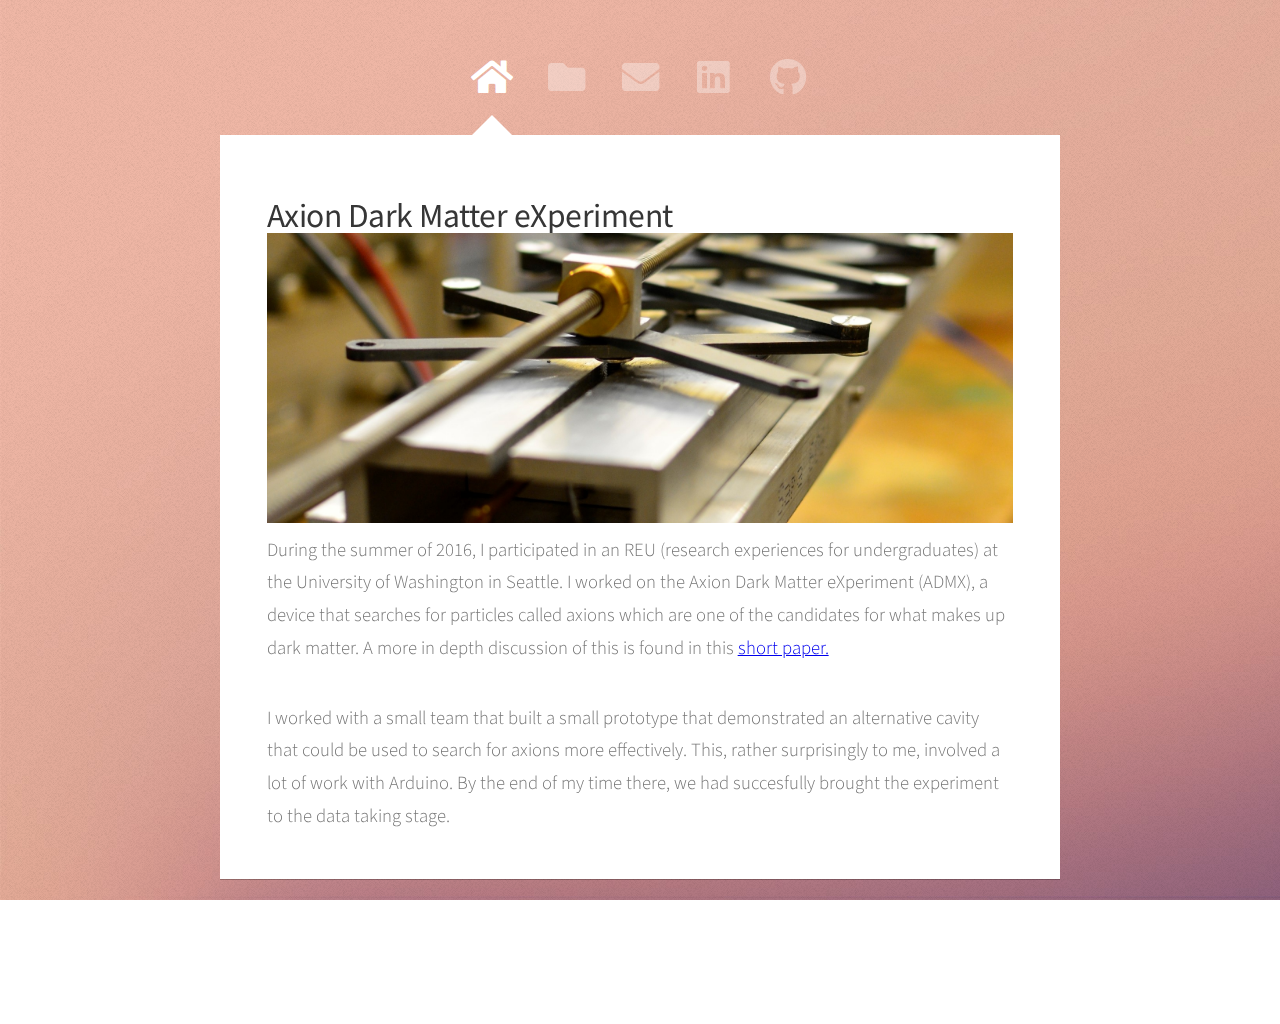
==== admx.html @ ebede599 "deleted unused files" ====
<!DOCTYPE HTML>
<!--
	Astral by HTML5 UP
	html5up.net | @ajlkn
	Free for personal and commercial use under the CCA 3.0 license (html5up.net/license)
-->
<html>
	<head>
		<title>Samantha Valenteen</title>
		<meta charset="utf-8" />
		<meta name="viewport" content="width=device-width, initial-scale=1, user-scalable=no" />
		<link rel="stylesheet" href="assets/css/main.css" />
		<noscript><link rel="stylesheet" href="assets/css/noscript.css" /></noscript>
	</head>
	<body class="is-preload">

		<!-- Wrapper-->
			<div id="wrapper">

				<!-- Nav -->
					<nav id="nav">
						<a href="index.html#" class="icon solid fa-home"><span>Home</span></a>
						<a href="index.html#work" class="icon solid fa-folder"><span>Work</span></a>
						<a href="index.html#contact" class="icon solid fa-envelope"><span>Contact</span></a>
						<a href="https://www.linkedin.com/in/samanthavalenteen/" class="icon brands fa-linkedin"><span>LinkedIn</span></a>
						<a href="https://github.com/SamanthaValenteen" class="icon brands fa-github"><span>GitHub</span></a>
					</nav>

				<!-- Main -->
					<div id="main">
						<article id="admx" class="panel">
							<h2>Axion Dark Matter eXperiment</h2>
							
							<span class="image main"><img src="images/Etig_Fancy_scaled.jpg" alt="" /></span>
							<p>During the summer of 2016, I participated in an REU (research experiences for undergraduates)
								at the University of Washington in Seattle. I worked on the Axion Dark Matter eXperiment (ADMX),
								a device that searches for particles called axions which are one of the candidates for what makes
								up dark matter. A more in depth discussion of this is found in this
								<a href="documents/Electric_Tiger_Paper.pdf" target="_blank">short paper.</a> </p>
							
							<p>I worked with a small team that built a small prototype that demonstrated an alternative cavity
								that could be used to search for axions more effectively. This, rather surprisingly to me,
								involved a lot of work with Arduino. By the end of my time there, we had succesfully brought
								the experiment to the data taking stage.</p>
							

							
						</article>
					</div>

<!-- Footer -->
					<div id="footer">
						<ul class="copyright">
							<li>Design: <a href="http://html5up.net">HTML5 UP</a></li>
						</ul>
					</div>

			</div>

		<!-- Scripts -->
			<script src="assets/js/jquery.min.js"></script>
			<script src="assets/js/browser.min.js"></script>
			<script src="assets/js/breakpoints.min.js"></script>
			<script src="assets/js/util.js"></script>
			<script src="assets/js/main.js"></script>

	</body>
</html>
---- assets/css/main.css ----
@import url("https://fonts.googleapis.com/css?family=Source+Sans+Pro:300,400,300italic,400italic");
@import url("fontawesome-all.min.css");

/*
	Astral by HTML5 UP
	html5up.net | @ajlkn
	Free for personal and commercial use under the CCA 3.0 license (html5up.net/license)
*/

html, body, div, span, applet, object,
iframe, h1, h2, h3, h4, h5, h6, p, blockquote,
pre, a, abbr, acronym, address, big, cite,
code, del, dfn, em, img, ins, kbd, q, s, samp,
small, strike, strong, sub, sup, tt, var, b,
u, i, center, dl, dt, dd, ol, ul, li, fieldset,
form, label, legend, table, caption, tbody,
tfoot, thead, tr, th, td, article, aside,
canvas, details, embed, figure, figcaption,
footer, header, hgroup, menu, nav, output, ruby,
section, summary, time, mark, audio, video {
	margin: 0;
	padding: 0;
	border: 0;
	font-size: 100%;
	font: inherit;
	vertical-align: baseline;}

article, aside, details, figcaption, figure,
footer, header, hgroup, menu, nav, section {
	display: block;}

body {
	line-height: 1;
}

ol, ul {
	list-style: none;
}

blockquote, q {
	quotes: none;
}

	blockquote:before, blockquote:after, q:before, q:after {
		content: '';
		content: none;
	}

table {
	border-collapse: collapse;
	border-spacing: 0;
}

body {
	-webkit-text-size-adjust: none;
}

mark {
	background-color: transparent;
	color: inherit;
}

input::-moz-focus-inner {
	border: 0;
	padding: 0;
}

input, select, textarea {
	-moz-appearance: none;
	-webkit-appearance: none;
	-ms-appearance: none;
	appearance: none;
}

/* Row */

	.row {
		display: flex;
		flex-wrap: wrap;
		box-sizing: border-box;
		align-items: stretch;
	}

		.row > * {
			box-sizing: border-box;
		}

		.row.gtr-uniform > * > :last-child {
			margin-bottom: 0;
		}

		.row.aln-left {
			justify-content: flex-start;
		}

		.row.aln-center {
			justify-content: center;
		}

		.row.aln-right {
			justify-content: flex-end;
		}

		.row.aln-top {
			align-items: flex-start;
		}

		.row.aln-middle {
			align-items: center;
		}

		.row.aln-bottom {
			align-items: flex-end;
		}

		.row > .imp {
			order: -1;
		}

		.row > .col-1 {
			width: 8.33333%;
		}

		.row > .off-1 {
			margin-left: 8.33333%;
		}

		.row > .col-2 {
			width: 16.66667%;
		}

		.row > .off-2 {
			margin-left: 16.66667%;
		}

		.row > .col-3 {
			width: 25%;
		}

		.row > .off-3 {
			margin-left: 25%;
		}

		.row > .col-4 {
			width: 33.33333%;
		}

		.row > .off-4 {
			margin-left: 33.33333%;
		}

		.row > .col-5 {
			width: 41.66667%;
		}

		.row > .off-5 {
			margin-left: 41.66667%;
		}

		.row > .col-6 {
			width: 50%;
		}

		.row > .off-6 {
			margin-left: 50%;
		}

		.row > .col-7 {
			width: 58.33333%;
		}

		.row > .off-7 {
			margin-left: 58.33333%;
		}

		.row > .col-8 {
			width: 66.66667%;
		}

		.row > .off-8 {
			margin-left: 66.66667%;
		}

		.row > .col-9 {
			width: 75%;
		}

		.row > .off-9 {
			margin-left: 75%;
		}

		.row > .col-10 {
			width: 83.33333%;
		}

		.row > .off-10 {
			margin-left: 83.33333%;
		}

		.row > .col-11 {
			width: 91.66667%;
		}

		.row > .off-11 {
			margin-left: 91.66667%;
		}

		.row > .col-12 {
			width: 100%;
		}

		.row > .off-12 {
			margin-left: 100%;
		}

		.row.gtr-0 {
			margin-top: 0em;
			margin-left: 0em;
		}

			.row.gtr-0 > * {
				padding: 0em 0 0 0em;
			}

			.row.gtr-0.gtr-uniform {
				margin-top: 0em;
			}

				.row.gtr-0.gtr-uniform > * {
					padding-top: 0em;
				}

		.row.gtr-25 {
			margin-top: -0.3125em;
			margin-left: -0.3125em;
		}

			.row.gtr-25 > * {
				padding: 0.3125em 0 0 0.3125em;
			}

			.row.gtr-25.gtr-uniform {
				margin-top: -0.3125em;
			}

				.row.gtr-25.gtr-uniform > * {
					padding-top: 0.3125em;
				}

		.row.gtr-50 {
			margin-top: -0.625em;
			margin-left: -0.625em;
		}

			.row.gtr-50 > * {
				padding: 0.625em 0 0 0.625em;
			}

			.row.gtr-50.gtr-uniform {
				margin-top: -0.625em;
			}

				.row.gtr-50.gtr-uniform > * {
					padding-top: 0.625em;
				}

		.row {
			margin-top: -1.25em;
			margin-left: -1.25em;
		}

			.row > * {
				padding: 1.25em 0 0 1.25em;
			}

			.row.gtr-uniform {
				margin-top: -1.25em;
			}

				.row.gtr-uniform > * {
					padding-top: 1.25em;
				}

		.row.gtr-150 {
			margin-top: -1.875em;
			margin-left: -1.875em;
		}

			.row.gtr-150 > * {
				padding: 1.875em 0 0 1.875em;
			}

			.row.gtr-150.gtr-uniform {
				margin-top: -1.875em;
			}

				.row.gtr-150.gtr-uniform > * {
					padding-top: 1.875em;
				}

		.row.gtr-200 {
			margin-top: -2.5em;
			margin-left: -2.5em;
		}

			.row.gtr-200 > * {
				padding: 2.5em 0 0 2.5em;
			}

			.row.gtr-200.gtr-uniform {
				margin-top: -2.5em;
			}

				.row.gtr-200.gtr-uniform > * {
					padding-top: 2.5em;
				}

		@media screen and (max-width: 1680px) {

			.row {
				display: flex;
				flex-wrap: wrap;
				box-sizing: border-box;
				align-items: stretch;
			}

				.row > * {
					box-sizing: border-box;
				}

				.row.gtr-uniform > * > :last-child {
					margin-bottom: 0;
				}

				.row.aln-left {
					justify-content: flex-start;
				}

				.row.aln-center {
					justify-content: center;
				}

				.row.aln-right {
					justify-content: flex-end;
				}

				.row.aln-top {
					align-items: flex-start;
				}

				.row.aln-middle {
					align-items: center;
				}

				.row.aln-bottom {
					align-items: flex-end;
				}

				.row > .imp-xlarge {
					order: -1;
				}

				.row > .col-1-xlarge {
					width: 8.33333%;
				}

				.row > .off-1-xlarge {
					margin-left: 8.33333%;
				}

				.row > .col-2-xlarge {
					width: 16.66667%;
				}

				.row > .off-2-xlarge {
					margin-left: 16.66667%;
				}

				.row > .col-3-xlarge {
					width: 25%;
				}

				.row > .off-3-xlarge {
					margin-left: 25%;
				}

				.row > .col-4-xlarge {
					width: 33.33333%;
				}

				.row > .off-4-xlarge {
					margin-left: 33.33333%;
				}

				.row > .col-5-xlarge {
					width: 41.66667%;
				}

				.row > .off-5-xlarge {
					margin-left: 41.66667%;
				}

				.row > .col-6-xlarge {
					width: 50%;
				}

				.row > .off-6-xlarge {
					margin-left: 50%;
				}

				.row > .col-7-xlarge {
					width: 58.33333%;
				}

				.row > .off-7-xlarge {
					margin-left: 58.33333%;
				}

				.row > .col-8-xlarge {
					width: 66.66667%;
				}

				.row > .off-8-xlarge {
					margin-left: 66.66667%;
				}

				.row > .col-9-xlarge {
					width: 75%;
				}

				.row > .off-9-xlarge {
					margin-left: 75%;
				}

				.row > .col-10-xlarge {
					width: 83.33333%;
				}

				.row > .off-10-xlarge {
					margin-left: 83.33333%;
				}

				.row > .col-11-xlarge {
					width: 91.66667%;
				}

				.row > .off-11-xlarge {
					margin-left: 91.66667%;
				}

				.row > .col-12-xlarge {
					width: 100%;
				}

				.row > .off-12-xlarge {
					margin-left: 100%;
				}

				.row.gtr-0 {
					margin-top: 0em;
					margin-left: 0em;
				}

					.row.gtr-0 > * {
						padding: 0em 0 0 0em;
					}

					.row.gtr-0.gtr-uniform {
						margin-top: 0em;
					}

						.row.gtr-0.gtr-uniform > * {
							padding-top: 0em;
						}

				.row.gtr-25 {
					margin-top: -0.3125em;
					margin-left: -0.3125em;
				}

					.row.gtr-25 > * {
						padding: 0.3125em 0 0 0.3125em;
					}

					.row.gtr-25.gtr-uniform {
						margin-top: -0.3125em;
					}

						.row.gtr-25.gtr-uniform > * {
							padding-top: 0.3125em;
						}

				.row.gtr-50 {
					margin-top: -0.625em;
					margin-left: -0.625em;
				}

					.row.gtr-50 > * {
						padding: 0.625em 0 0 0.625em;
					}

					.row.gtr-50.gtr-uniform {
						margin-top: -0.625em;
					}

						.row.gtr-50.gtr-uniform > * {
							padding-top: 0.625em;
						}

				.row {
					margin-top: -1.25em;
					margin-left: -1.25em;
				}

					.row > * {
						padding: 1.25em 0 0 1.25em;
					}

					.row.gtr-uniform {
						margin-top: -1.25em;
					}

						.row.gtr-uniform > * {
							padding-top: 1.25em;
						}

				.row.gtr-150 {
					margin-top: -1.875em;
					margin-left: -1.875em;
				}

					.row.gtr-150 > * {
						padding: 1.875em 0 0 1.875em;
					}

					.row.gtr-150.gtr-uniform {
						margin-top: -1.875em;
					}

						.row.gtr-150.gtr-uniform > * {
							padding-top: 1.875em;
						}

				.row.gtr-200 {
					margin-top: -2.5em;
					margin-left: -2.5em;
				}

					.row.gtr-200 > * {
						padding: 2.5em 0 0 2.5em;
					}

					.row.gtr-200.gtr-uniform {
						margin-top: -2.5em;
					}

						.row.gtr-200.gtr-uniform > * {
							padding-top: 2.5em;
						}

		}

		@media screen and (max-width: 1280px) {

			.row {
				display: flex;
				flex-wrap: wrap;
				box-sizing: border-box;
				align-items: stretch;
			}

				.row > * {
					box-sizing: border-box;
				}

				.row.gtr-uniform > * > :last-child {
					margin-bottom: 0;
				}

				.row.aln-left {
					justify-content: flex-start;
				}

				.row.aln-center {
					justify-content: center;
				}

				.row.aln-right {
					justify-content: flex-end;
				}

				.row.aln-top {
					align-items: flex-start;
				}

				.row.aln-middle {
					align-items: center;
				}

				.row.aln-bottom {
					align-items: flex-end;
				}

				.row > .imp-large {
					order: -1;
				}

				.row > .col-1-large {
					width: 8.33333%;
				}

				.row > .off-1-large {
					margin-left: 8.33333%;
				}

				.row > .col-2-large {
					width: 16.66667%;
				}

				.row > .off-2-large {
					margin-left: 16.66667%;
				}

				.row > .col-3-large {
					width: 25%;
				}

				.row > .off-3-large {
					margin-left: 25%;
				}

				.row > .col-4-large {
					width: 33.33333%;
				}

				.row > .off-4-large {
					margin-left: 33.33333%;
				}

				.row > .col-5-large {
					width: 41.66667%;
				}

				.row > .off-5-large {
					margin-left: 41.66667%;
				}

				.row > .col-6-large {
					width: 50%;
				}

				.row > .off-6-large {
					margin-left: 50%;
				}

				.row > .col-7-large {
					width: 58.33333%;
				}

				.row > .off-7-large {
					margin-left: 58.33333%;
				}

				.row > .col-8-large {
					width: 66.66667%;
				}

				.row > .off-8-large {
					margin-left: 66.66667%;
				}

				.row > .col-9-large {
					width: 75%;
				}

				.row > .off-9-large {
					margin-left: 75%;
				}

				.row > .col-10-large {
					width: 83.33333%;
				}

				.row > .off-10-large {
					margin-left: 83.33333%;
				}

				.row > .col-11-large {
					width: 91.66667%;
				}

				.row > .off-11-large {
					margin-left: 91.66667%;
				}

				.row > .col-12-large {
					width: 100%;
				}

				.row > .off-12-large {
					margin-left: 100%;
				}

				.row.gtr-0 {
					margin-top: 0em;
					margin-left: 0em;
				}

					.row.gtr-0 > * {
						padding: 0em 0 0 0em;
					}

					.row.gtr-0.gtr-uniform {
						margin-top: 0em;
					}

						.row.gtr-0.gtr-uniform > * {
							padding-top: 0em;
						}

				.row.gtr-25 {
					margin-top: -0.3125em;
					margin-left: -0.3125em;
				}

					.row.gtr-25 > * {
						padding: 0.3125em 0 0 0.3125em;
					}

					.row.gtr-25.gtr-uniform {
						margin-top: -0.3125em;
					}

						.row.gtr-25.gtr-uniform > * {
							padding-top: 0.3125em;
						}

				.row.gtr-50 {
					margin-top: -0.625em;
					margin-left: -0.625em;
				}

					.row.gtr-50 > * {
						padding: 0.625em 0 0 0.625em;
					}

					.row.gtr-50.gtr-uniform {
						margin-top: -0.625em;
					}

						.row.gtr-50.gtr-uniform > * {
							padding-top: 0.625em;
						}

				.row {
					margin-top: -1.25em;
					margin-left: -1.25em;
				}

					.row > * {
						padding: 1.25em 0 0 1.25em;
					}

					.row.gtr-uniform {
						margin-top: -1.25em;
					}

						.row.gtr-uniform > * {
							padding-top: 1.25em;
						}

				.row.gtr-150 {
					margin-top: -1.875em;
					margin-left: -1.875em;
				}

					.row.gtr-150 > * {
						padding: 1.875em 0 0 1.875em;
					}

					.row.gtr-150.gtr-uniform {
						margin-top: -1.875em;
					}

						.row.gtr-150.gtr-uniform > * {
							padding-top: 1.875em;
						}

				.row.gtr-200 {
					margin-top: -2.5em;
					margin-left: -2.5em;
				}

					.row.gtr-200 > * {
						padding: 2.5em 0 0 2.5em;
					}

					.row.gtr-200.gtr-uniform {
						margin-top: -2.5em;
					}

						.row.gtr-200.gtr-uniform > * {
							padding-top: 2.5em;
						}

		}

		@media screen and (max-width: 980px) {

			.row {
				display: flex;
				flex-wrap: wrap;
				box-sizing: border-box;
				align-items: stretch;
			}

				.row > * {
					box-sizing: border-box;
				}

				.row.gtr-uniform > * > :last-child {
					margin-bottom: 0;
				}

				.row.aln-left {
					justify-content: flex-start;
				}

				.row.aln-center {
					justify-content: center;
				}

				.row.aln-right {
					justify-content: flex-end;
				}

				.row.aln-top {
					align-items: flex-start;
				}

				.row.aln-middle {
					align-items: center;
				}

				.row.aln-bottom {
					align-items: flex-end;
				}

				.row > .imp-medium {
					order: -1;
				}

				.row > .col-1-medium {
					width: 8.33333%;
				}

				.row > .off-1-medium {
					margin-left: 8.33333%;
				}

				.row > .col-2-medium {
					width: 16.66667%;
				}

				.row > .off-2-medium {
					margin-left: 16.66667%;
				}

				.row > .col-3-medium {
					width: 25%;
				}

				.row > .off-3-medium {
					margin-left: 25%;
				}

				.row > .col-4-medium {
					width: 33.33333%;
				}

				.row > .off-4-medium {
					margin-left: 33.33333%;
				}

				.row > .col-5-medium {
					width: 41.66667%;
				}

				.row > .off-5-medium {
					margin-left: 41.66667%;
				}

				.row > .col-6-medium {
					width: 50%;
				}

				.row > .off-6-medium {
					margin-left: 50%;
				}

				.row > .col-7-medium {
					width: 58.33333%;
				}

				.row > .off-7-medium {
					margin-left: 58.33333%;
				}

				.row > .col-8-medium {
					width: 66.66667%;
				}

				.row > .off-8-medium {
					margin-left: 66.66667%;
				}

				.row > .col-9-medium {
					width: 75%;
				}

				.row > .off-9-medium {
					margin-left: 75%;
				}

				.row > .col-10-medium {
					width: 83.33333%;
				}

				.row > .off-10-medium {
					margin-left: 83.33333%;
				}

				.row > .col-11-medium {
					width: 91.66667%;
				}

				.row > .off-11-medium {
					margin-left: 91.66667%;
				}

				.row > .col-12-medium {
					width: 100%;
				}

				.row > .off-12-medium {
					margin-left: 100%;
				}

				.row.gtr-0 {
					margin-top: 0em;
					margin-left: 0em;
				}

					.row.gtr-0 > * {
						padding: 0em 0 0 0em;
					}

					.row.gtr-0.gtr-uniform {
						margin-top: 0em;
					}

						.row.gtr-0.gtr-uniform > * {
							padding-top: 0em;
						}

				.row.gtr-25 {
					margin-top: -0.3125em;
					margin-left: -0.3125em;
				}

					.row.gtr-25 > * {
						padding: 0.3125em 0 0 0.3125em;
					}

					.row.gtr-25.gtr-uniform {
						margin-top: -0.3125em;
					}

						.row.gtr-25.gtr-uniform > * {
							padding-top: 0.3125em;
						}

				.row.gtr-50 {
					margin-top: -0.625em;
					margin-left: -0.625em;
				}

					.row.gtr-50 > * {
						padding: 0.625em 0 0 0.625em;
					}

					.row.gtr-50.gtr-uniform {
						margin-top: -0.625em;
					}

						.row.gtr-50.gtr-uniform > * {
							padding-top: 0.625em;
						}

				.row {
					margin-top: -1.25em;
					margin-left: -1.25em;
				}

					.row > * {
						padding: 1.25em 0 0 1.25em;
					}

					.row.gtr-uniform {
						margin-top: -1.25em;
					}

						.row.gtr-uniform > * {
							padding-top: 1.25em;
						}

				.row.gtr-150 {
					margin-top: -1.875em;
					margin-left: -1.875em;
				}

					.row.gtr-150 > * {
						padding: 1.875em 0 0 1.875em;
					}

					.row.gtr-150.gtr-uniform {
						margin-top: -1.875em;
					}

						.row.gtr-150.gtr-uniform > * {
							padding-top: 1.875em;
						}

				.row.gtr-200 {
					margin-top: -2.5em;
					margin-left: -2.5em;
				}

					.row.gtr-200 > * {
						padding: 2.5em 0 0 2.5em;
					}

					.row.gtr-200.gtr-uniform {
						margin-top: -2.5em;
					}

						.row.gtr-200.gtr-uniform > * {
							padding-top: 2.5em;
						}

		}

		@media screen and (max-width: 736px) {

			.row {
				display: flex;
				flex-wrap: wrap;
				box-sizing: border-box;
				align-items: stretch;
			}

				.row > * {
					box-sizing: border-box;
				}

				.row.gtr-uniform > * > :last-child {
					margin-bottom: 0;
				}

				.row.aln-left {
					justify-content: flex-start;
				}

				.row.aln-center {
					justify-content: center;
				}

				.row.aln-right {
					justify-content: flex-end;
				}

				.row.aln-top {
					align-items: flex-start;
				}

				.row.aln-middle {
					align-items: center;
				}

				.row.aln-bottom {
					align-items: flex-end;
				}

				.row > .imp-small {
					order: -1;
				}

				.row > .col-1-small {
					width: 8.33333%;
				}

				.row > .off-1-small {
					margin-left: 8.33333%;
				}

				.row > .col-2-small {
					width: 16.66667%;
				}

				.row > .off-2-small {
					margin-left: 16.66667%;
				}

				.row > .col-3-small {
					width: 25%;
				}

				.row > .off-3-small {
					margin-left: 25%;
				}

				.row > .col-4-small {
					width: 33.33333%;
				}

				.row > .off-4-small {
					margin-left: 33.33333%;
				}

				.row > .col-5-small {
					width: 41.66667%;
				}

				.row > .off-5-small {
					margin-left: 41.66667%;
				}

				.row > .col-6-small {
					width: 50%;
				}

				.row > .off-6-small {
					margin-left: 50%;
				}

				.row > .col-7-small {
					width: 58.33333%;
				}

				.row > .off-7-small {
					margin-left: 58.33333%;
				}

				.row > .col-8-small {
					width: 66.66667%;
				}

				.row > .off-8-small {
					margin-left: 66.66667%;
				}

				.row > .col-9-small {
					width: 75%;
				}

				.row > .off-9-small {
					margin-left: 75%;
				}

				.row > .col-10-small {
					width: 83.33333%;
				}

				.row > .off-10-small {
					margin-left: 83.33333%;
				}

				.row > .col-11-small {
					width: 91.66667%;
				}

				.row > .off-11-small {
					margin-left: 91.66667%;
				}

				.row > .col-12-small {
					width: 100%;
				}

				.row > .off-12-small {
					margin-left: 100%;
				}

				.row.gtr-0 {
					margin-top: 0em;
					margin-left: 0em;
				}

					.row.gtr-0 > * {
						padding: 0em 0 0 0em;
					}

					.row.gtr-0.gtr-uniform {
						margin-top: 0em;
					}

						.row.gtr-0.gtr-uniform > * {
							padding-top: 0em;
						}

				.row.gtr-25 {
					margin-top: -0.3125em;
					margin-left: -0.3125em;
				}

					.row.gtr-25 > * {
						padding: 0.3125em 0 0 0.3125em;
					}

					.row.gtr-25.gtr-uniform {
						margin-top: -0.3125em;
					}

						.row.gtr-25.gtr-uniform > * {
							padding-top: 0.3125em;
						}

				.row.gtr-50 {
					margin-top: -0.625em;
					margin-left: -0.625em;
				}

					.row.gtr-50 > * {
						padding: 0.625em 0 0 0.625em;
					}

					.row.gtr-50.gtr-uniform {
						margin-top: -0.625em;
					}

						.row.gtr-50.gtr-uniform > * {
							padding-top: 0.625em;
						}

				.row {
					margin-top: -1.25em;
					margin-left: -1.25em;
				}

					.row > * {
						padding: 1.25em 0 0 1.25em;
					}

					.row.gtr-uniform {
						margin-top: -1.25em;
					}

						.row.gtr-uniform > * {
							padding-top: 1.25em;
						}

				.row.gtr-150 {
					margin-top: -1.875em;
					margin-left: -1.875em;
				}

					.row.gtr-150 > * {
						padding: 1.875em 0 0 1.875em;
					}

					.row.gtr-150.gtr-uniform {
						margin-top: -1.875em;
					}

						.row.gtr-150.gtr-uniform > * {
							padding-top: 1.875em;
						}

				.row.gtr-200 {
					margin-top: -2.5em;
					margin-left: -2.5em;
				}

					.row.gtr-200 > * {
						padding: 2.5em 0 0 2.5em;
					}

					.row.gtr-200.gtr-uniform {
						margin-top: -2.5em;
					}

						.row.gtr-200.gtr-uniform > * {
							padding-top: 2.5em;
						}

		}

/* Basic */

	html {
		box-sizing: border-box;
	}

	*, *:before, *:after {
		box-sizing: inherit;
	}

	body {
		background-image: url("images/overlay.png"), url("images/bg.jpg");
		background-repeat: repeat, no-repeat;
		background-size: auto, 100% 100%;
		background-attachment: fixed;
		overflow-y: scroll;
	}

		body.is-preload *, body.is-preload *:before, body.is-preload *:after {
			-moz-animation: none !important;
			-webkit-animation: none !important;
			-ms-animation: none !important;
			animation: none !important;
			-moz-transition: none !important;
			-webkit-transition: none !important;
			-ms-transition: none !important;
			transition: none !important;
		}

	body, input, textarea, select {
		font-family: 'Source Sans Pro', sans-serif;
		font-weight: 300;
		color: #777777;
		font-size: 20pt;
		line-height: 1.75em;
	}

		@media screen and (max-width: 1680px) {

			body, input, textarea, select {
				font-size: 15pt;
			}

		}

		@media screen and (max-width: 1280px) {

			body, input, textarea, select {
				font-size: 14pt;
			}

		}

		@media screen and (max-width: 736px) {

			body, input, textarea, select {
				font-size: 12pt;
			}

		}

		@media screen and (max-width: 360px) {

			body, input, textarea, select {
				font-size: 11pt;
			}

		}

	strong, b, h1, h2, h3, h4, h5, h6 {
		font-weight: 400;
		color: #363636;
	}

	h1 {
		font-size: 2.4em;
		letter-spacing: -0.015em;
	}

	h2 {
		font-size: 1.8em;
		letter-spacing: -0.015em;
	}

	h3, h4, h5, h6 {
		font-size: 1.25em;
		letter-spacing: -0.015em;
	}

	@media screen and (max-width: 736px) {

		h1 {
			font-size: 1.75em;
		}

		h2 {
			font-size: 1.375em;
		}

		h3, h4, h5, h6 {
			font-size: 1em;
		}

	}

	blockquote {
		border-left: solid 0.5em #ddd;
		padding: 1em 0 1em 2em;
		font-style: italic;
	}

	em, i {
		font-style: italic;
	}

	hr {
		border: 0;
		border-top: solid 1px #ddd;
		padding: 1.5em 0 0 0;
		margin: 1.75em 0 0 0;
	}

	sub {
		position: relative;
		top: 0.5em;
		font-size: 0.8em;
	}

	sup {
		position: relative;
		top: -0.5em;
		font-size: 0.8em;
	}

	br.clear {
		clear: both;
	}

	p, ul, ol, dl, table, blockquote, form {
		margin-bottom: 2em;
	}

/* Table */

	table {
		width: 100%;
	}

		table.default tbody tr {
			border-bottom: solid 1px #f4f4f4;
		}

		table.default td {
			padding: 0.5em 1em 0.5em 1em;
		}

		table.default th {
			text-align: left;
			font-weight: 400;
			padding: 0.5em 1em 0.5em 1em;
		}

		table.default thead {
			border-bottom: solid 2px #f4f4f4;
		}

/* Form */

	form label {
		display: block;
		font-weight: 400;
		color: #363636;
		margin: 0 0 1em 0;
	}

	form input[type="text"],
	form input[type="email"],
	form input[type="password"],
	form select,
	form textarea {
		-webkit-appearance: none;
		border: 0;
		background: #f4f4f4;
		padding: 0.75em;
		width: 100%;
		-moz-transition: background-color .25s ease-in-out;
		-webkit-transition: background-color .25s ease-in-out;
		-ms-transition: background-color .25s ease-in-out;
		transition: background-color .25s ease-in-out;
	}

		form input[type="text"]:focus,
		form input[type="email"]:focus,
		form input[type="password"]:focus,
		form select:focus,
		form textarea:focus {
			background: #f8f8f8;
		}

	form input[type="text"],
	form input[type="email"],
	form input[type="password"],
	form select {
		line-height: 1.35em;
	}

	form ::-webkit-input-placeholder {
		color: #999;
	}

	form :-moz-placeholder {
		color: #999;
	}

	form ::-moz-placeholder {
		color: #999;
	}

	form :-ms-input-placeholder {
		color: #999;
	}

/* Section/Article */

	section, article {
		margin-bottom: 3em;
	}

		section > :last-child, section:last-child, article > :last-child, article:last-child {
			margin-bottom: 0;
		}

	header {
		margin: 0 0 1.5em 0;
	}

		header > p {
			margin: 0.5em 0 0 0;
			color: #aaa;
		}

		@media screen and (max-width: 736px) {

			header {
				margin: 0 0 1em 0;
			}

		}

/* Image */

	.image {
		display: inline-block;
	}

		.image img {
			display: block;
			width: 100%;
		}

		.image.fit {
			display: block;
			width: 100%;
		}

		.image.featured {
			display: block;
			width: 100%;
			margin: 0 0 2em 0;
		}

		.image.left {
			float: left;
			margin: 0 2em 2em 0;
		}

		.image.centered {
			display: block;
			margin: 0 0 2em 0;
		}

			.image.centered img {
				margin: 0 auto;
				width: auto;
			}

/* Button */

	input[type="button"],
	input[type="submit"],
	input[type="reset"],
	button,
	.button {
		-moz-transition: background-color .25s ease-in-out;
		-webkit-transition: background-color .25s ease-in-out;
		-ms-transition: background-color .25s ease-in-out;
		transition: background-color .25s ease-in-out;
		-webkit-appearance: none;
		display: inline-block;
		background-color: #222222;
		color: #ffffff;
		border: 0;
		cursor: pointer;
		outline: 0;
		padding: 0.7em 1.5em 0.7em 1.5em;
	}

		input[type="button"]:hover,
		input[type="submit"]:hover,
		input[type="reset"]:hover,
		button:hover,
		.button:hover {
			background-color: #333333;
		}

		input[type="button"]:active,
		input[type="submit"]:active,
		input[type="reset"]:active,
		button:active,
		.button:active {
			background-color: #444444;
		}

		input[type="button"].alt,
		input[type="submit"].alt,
		input[type="reset"].alt,
		button.alt,
		.button.alt {
			background-color: #777777;
		}

			input[type="button"].alt:hover,
			input[type="submit"].alt:hover,
			input[type="reset"].alt:hover,
			button.alt:hover,
			.button.alt:hover {
				background-color: #888888;
			}

			input[type="button"].alt:active,
			input[type="submit"].alt:active,
			input[type="reset"].alt:active,
			button.alt:active,
			.button.alt:active {
				background-color: #999999;
			}

		input[type="button"].small,
		input[type="submit"].small,
		input[type="reset"].small,
		button.small,
		.button.small {
			font-size: 0.75em;
		}

		input[type="button"].large,
		input[type="submit"].large,
		input[type="reset"].large,
		button.large,
		.button.large {
			font-size: 1.25em;
			padding: 0.5em 1.25em 0.5em 1.25em;
		}

		input[type="button"].xlarge,
		input[type="submit"].xlarge,
		input[type="reset"].xlarge,
		button.xlarge,
		.button.xlarge {
			font-size: 1.5em;
			padding: 0.5em 1.25em 0.5em 1.25em;
		}

		@media screen and (max-width: 736px) {

			input[type="button"],
			input[type="submit"],
			input[type="reset"],
			button,
			.button {
				width: 100%;
			}

		}

/* List */

	ul {
		list-style: disc;
		padding-left: 1em;
	}

		ul li {
			padding-left: 0.5em;
		}

	ol {
		list-style: decimal;
		padding-left: 1.25em;
	}

		ol li {
			padding-left: 0.25em;
		}

/* Actions */

	ul.actions {
		list-style: none;
		padding-left: 0;
	}

		ul.actions li {
			display: inline-block;
			padding-left: 0;
			margin: 0 0 0 0.5em;
		}

			ul.actions li:first-child {
				margin-left: 0;
			}

		@media screen and (max-width: 736px) {

			ul.actions li {
				display: block;
				margin: 0.75em 0 0 0;
			}

				ul.actions li:first-child {
					margin-top: 0;
				}

		}

/* Icons */

	.icon {
		text-decoration: none;
		position: relative;
		text-decoration: none;
	}

		.icon:before {
			-moz-osx-font-smoothing: grayscale;
			-webkit-font-smoothing: antialiased;
			display: inline-block;
			font-style: normal;
			font-variant: normal;
			text-rendering: auto;
			line-height: 1;
			text-transform: none !important;
			font-family: 'Font Awesome 5 Free';
			font-weight: 400;
		}

		.icon.solid:before {
			font-weight: 900;
		}

		.icon.brands:before {
			font-family: 'Font Awesome 5 Brands';
		}

		.icon:before {
			line-height: inherit;
		}

		.icon > .label {
			display: none;
		}

/* Nav */

	#nav {
		text-align: center;
		height: 4.25em;
		cursor: default;
	}

		#nav a {
			position: relative;
			display: inline-block;
			color: #ffffff;
			width: 1em;
			height: 1em;
			line-height: 0.9em;
			font-size: 2.5em;
			margin: 0 0.25em 0 0.25em;
			opacity: 0.35;
			outline: 0;
			-moz-transition: opacity .25s ease-in-out;
			-webkit-transition: opacity .25s ease-in-out;
			-ms-transition: opacity .25s ease-in-out;
			transition: opacity .25s ease-in-out;
		}

			#nav a.icon:before {
				padding-right: 0;
			}

			#nav a:before {
				font-size: 0.8em;
			}

			#nav a:after {
				content: '';
				display: block;
				position: absolute;
				left: 50%;
				bottom: -0.75em;
				margin-left: -0.5em;
				border-bottom: solid 0em #ffffff;
				border-left: solid 0.5em transparent;
				border-right: solid 0.5em transparent;
				-moz-transition: border-bottom-width .25s ease-in-out;
				-webkit-transition: border-bottom-width .25s ease-in-out;
				-ms-transition: border-bottom-width .25s ease-in-out;
				transition: border-bottom-width .25s ease-in-out;
			}

			#nav a span {
				display: block;
				position: absolute;
				background: #222222;
				color: #ffffff;
				top: -2.75em;
				font-size: 0.3em;
				height: 2.25em;
				line-height: 2.25em;
				left: 50%;
				opacity: 0;
				-moz-transition: opacity .25s ease-in-out;
				-webkit-transition: opacity .25s ease-in-out;
				-ms-transition: opacity .25s ease-in-out;
				transition: opacity .25s ease-in-out;
				width: 5.5em;
				margin-left: -2.75em;
			}

				#nav a span:after {
					content: '';
					display: block;
					position: absolute;
					bottom: -0.4em;
					left: 50%;
					margin-left: -0.6em;
					border-top: solid 0.6em #222222;
					border-left: solid 0.6em transparent;
					border-right: solid 0.6em transparent;
				}

			#nav a:hover {
				opacity: 1.0;
			}

				#nav a:hover span {
					opacity: 1.0;
				}

			#nav a.active {
				opacity: 1.0;
			}

				#nav a.active:after {
					border-bottom-width: 0.5em;
				}

		@media screen and (max-width: 980px) {

			#nav a span {
				display: none;
			}

		}

/* Wrapper */

	#wrapper {
		width: 45em;
		margin: 0 auto;
		min-height: 100vh;
		max-width: 100%;
		padding: 4em 0;
		display: -moz-flex;
		display: -webkit-flex;
		display: -ms-flex;
		display: flex;
		-moz-flex-direction: column;
		-webkit-flex-direction: column;
		-ms-flex-direction: column;
		flex-direction: column;
		-moz-align-items: center;
		-webkit-align-items: center;
		-ms-align-items: center;
		align-items: center;
		-moz-justify-content: center;
		-webkit-justify-content: center;
		-ms-justify-content: center;
		justify-content: center;
		-moz-transition: opacity 1s ease-in-out;
		-webkit-transition: opacity 1s ease-in-out;
		-ms-transition: opacity 1s ease-in-out;
		transition: opacity 1s ease-in-out;
	}

		body.is-preload #wrapper {
			opacity: 0;
		}

		@media screen and (max-width: 1280px) {

			#wrapper {
				padding: 3em 0;
				max-width: calc(100% - 6em);
			}

		}

		@media screen and (max-width: 980px) {

			#wrapper {
				padding: 1.5em 0;
				max-width: calc(100% - 8em);
			}

		}

		@media screen and (max-width: 736px) {

			#wrapper {
				padding: 1em 0;
				max-width: calc(100% - 2em);
			}

		}

		@media screen and (max-width: 360px) {

			#wrapper {
				padding: 1em 0;
				max-width: 100%;
			}

		}

/* Main */

	#main {
		position: relative;
		overflow: hidden;
		width: 100%;
		background: #ffffff;
		box-shadow: 0px 1px 0px 0px rgba(0, 0, 0, 0.25);
		-moz-transition: min-height 0.5s ease-in-out, max-height 0.5s ease-in-out;
		-webkit-transition: min-height 0.5s ease-in-out, max-height 0.5s ease-in-out;
		-ms-transition: min-height 0.5s ease-in-out, max-height 0.5s ease-in-out;
		transition: min-height 0.5s ease-in-out, max-height 0.5s ease-in-out;
	}

		#main > .panel {
			-moz-transition: opacity 0.25s ease-in-out;
			-webkit-transition: opacity 0.25s ease-in-out;
			-ms-transition: opacity 0.25s ease-in-out;
			transition: opacity 0.25s ease-in-out;
			margin-bottom: 0;
			position: relative;
			padding: 3.5em 2.5em 2.5em 2.5em;
			width: 100%;
		}

			#main > .panel.inactive {
				opacity: 0;
			}

			@media screen and (max-width: 736px) {

				#main > .panel {
					padding: 2em 1.5em 1.5em 1.5em;
				}

			}

			#main > .panel.intro {
				padding: 0;
				height: 20em;
				display: -moz-flex;
				display: -webkit-flex;
				display: -ms-flex;
				display: flex;
				-moz-flex-direction: row;
				-webkit-flex-direction: row;
				-ms-flex-direction: row;
				flex-direction: row;
				-moz-align-items: center;
				-webkit-align-items: center;
				-ms-align-items: center;
				align-items: center;
			}

				#main > .panel.intro .pic {
					text-decoration: none;
					position: relative;
					-moz-flex-grow: 0;
					-webkit-flex-grow: 0;
					-ms-flex-grow: 0;
					flex-grow: 0;
					-moz-flex-shrink: 0;
					-webkit-flex-shrink: 0;
					-ms-flex-shrink: 0;
					flex-shrink: 0;
					width: 17em;
					height: 100%;
				}

					#main > .panel.intro .pic:before {
						content: '';
						position: absolute;
						top: 0;
						left: 0;
						background: url("images/overlay.png");
						width: 100%;
						height: 100%;
						z-index: 1;
					}

					#main > .panel.intro .pic img {
						position: relative;
						display: block;
						position: absolute;
						top: 0;
						left: 0;
						width: 100%;
						height: 100%;
						-moz-object-fit: cover;
						-webkit-object-fit: cover;
						-ms-object-fit: cover;
						object-fit: cover;
						-moz-object-position: center;
						-webkit-object-position: center;
						-ms-object-position: center;
						object-position: center;
					}

					#main > .panel.intro .pic .arrow {
						display: block;
						position: absolute;
						right: 0;
						top: 50%;
						margin-top: -1.375em;
						width: 2.75em;
						height: 2.75em;
						background: #000;
						background: rgba(0, 0, 0, 0.75);
						color: #ffffff;
						text-align: center;
						line-height: 2.75em;
						font-size: 1.5em;
						z-index: 1;
						-moz-transition: width .15s ease-in-out, padding-right .15s ease-in-out;
						-webkit-transition: width .15s ease-in-out, padding-right .15s ease-in-out;
						-ms-transition: width .15s ease-in-out, padding-right .15s ease-in-out;
						transition: width .15s ease-in-out, padding-right .15s ease-in-out;
					}

						#main > .panel.intro .pic .arrow:before {
							position: relative;
							padding-right: 0;
							top: 0.125em;
						}

						#main > .panel.intro .pic .arrow span {
							display: block;
							text-indent: -9999px;
						}

					#main > .panel.intro .pic:hover .arrow {
						width: 3em;
						padding-right: 0.25em;
					}

				#main > .panel.intro header {
					-moz-flex-grow: 1;
					-webkit-flex-grow: 1;
					-ms-flex-grow: 1;
					flex-grow: 1;
					-moz-flex-shrink: 1;
					-webkit-flex-shrink: 1;
					-ms-flex-shrink: 1;
					flex-shrink: 1;
					padding: 3.5em 2.5em;
					margin-bottom: 0;
					width: 100%;
				}

					#main > .panel.intro header h1 {
						line-height: 1.25em;
						margin-bottom: 0;
					}

					#main > .panel.intro header p {
						letter-spacing: -0.015em;
						font-size: 1.25em;
						margin: 0.25em 0 0 0;
					}

				@media screen and (max-width: 980px) {

					#main > .panel.intro {
						-moz-flex-direction: column;
						-webkit-flex-direction: column;
						-ms-flex-direction: column;
						flex-direction: column;
						height: auto;
					}

						#main > .panel.intro .pic {
							height: 25em;
							width: 100%;
						}

						#main > .panel.intro header {
							padding: 4em;
							text-align: center;
						}

				}

				@media screen and (max-width: 736px) {

					#main > .panel.intro .pic {
						height: 20em;
					}

					#main > .panel.intro header {
						padding: 2.75em 2em 2.5em 2em;
					}

						#main > .panel.intro header p {
							font-size: 1em;
							margin: 0.25em 0 0 0;
						}

				}

/* Footer */

	#footer {
		color: rgba(255, 255, 255, 0.45);
		text-align: center;
		padding: 2em 0 0 0;
		font-size: 0.75em;
	}

		#footer a {
			color: #ddd;
			color: rgba(255, 255, 255, 0.65);
			-moz-transition: color .25s ease-in-out;
			-webkit-transition: color .25s ease-in-out;
			-ms-transition: color .25s ease-in-out;
			transition: color .25s ease-in-out;
		}

			#footer a:hover {
				color: white;
			}

		#footer .copyright {
			list-style: none;
			padding-left: 0;
		}

			#footer .copyright li {
				display: inline-block;
				padding-left: 1em;
				margin-left: 1em;
				border-left: solid 1px rgba(255, 255, 255, 0.25);
				line-height: 1;
			}

				#footer .copyright li:first-child {
					padding-left: 0;
					margin-left: 0;
					border-left: 0;
				}

		@media screen and (max-width: 736px) {

			#footer .copyright li {
				padding-left: 0.5em;
				margin-left: 0.5em;
			}

		}
---- assets/css/noscript.css ----
/*
	Astral by HTML5 UP
	html5up.net | @ajlkn
	Free for personal and commercial use under the CCA 3.0 license (html5up.net/license)
*/

/* Wrapper */

	#wrapper {
		opacity: 1 !important;
	}

/* Nav */

	#nav a {
		opacity: 1.0;
	}

		#nav a:before, #nav a:after {
			display: none;
		}

		#nav a span {
			top: 0;
			opacity: 1.0;
		}

			#nav a span:after {
				display: none;
			}

/* Main */

	#main {
		background: none;
		box-shadow: none;
	}

		#main > .panel {
			background: #ffffff;
			margin-bottom: 2em;
		}

			#main > .panel:last-child {
				margin-bottom: 0;
			}
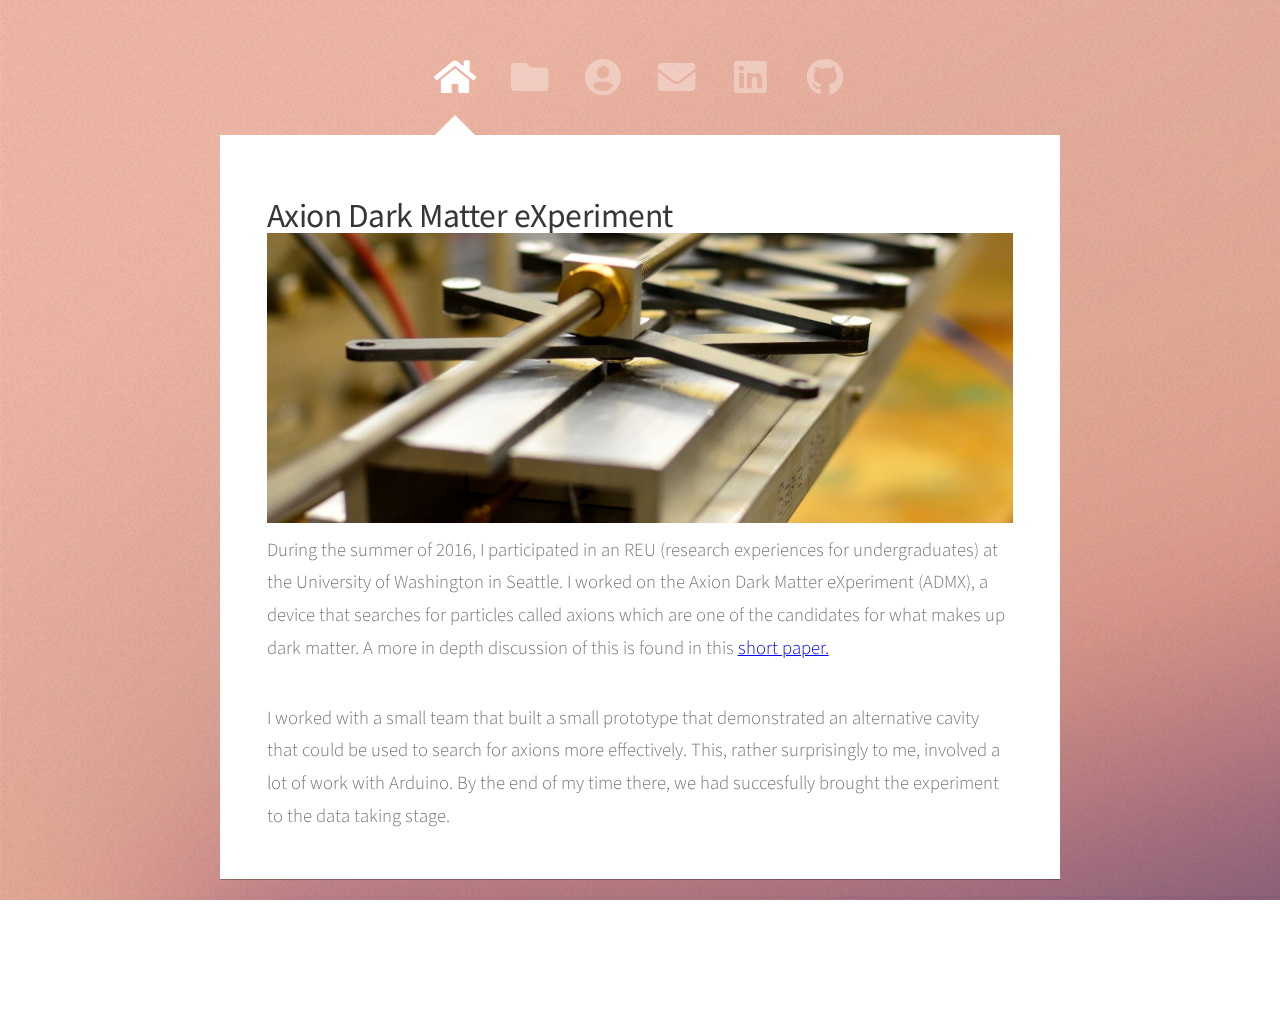
==== commit 01abbf83: "deleted unused files" ====
--- a/admx.html
+++ b/admx.html
@@ -21,6 +21,7 @@
 					<nav id="nav">
 						<a href="index.html#" class="icon solid fa-home"><span>Home</span></a>
 						<a href="index.html#work" class="icon solid fa-folder"><span>Work</span></a>
+						<a href="index.html#about" class="icon solid fa-user-circle"><span>About</span></a>
 						<a href="index.html#contact" class="icon solid fa-envelope"><span>Contact</span></a>
 						<a href="https://www.linkedin.com/in/samanthavalenteen/" class="icon brands fa-linkedin"><span>LinkedIn</span></a>
 						<a href="https://github.com/SamanthaValenteen" class="icon brands fa-github"><span>GitHub</span></a>
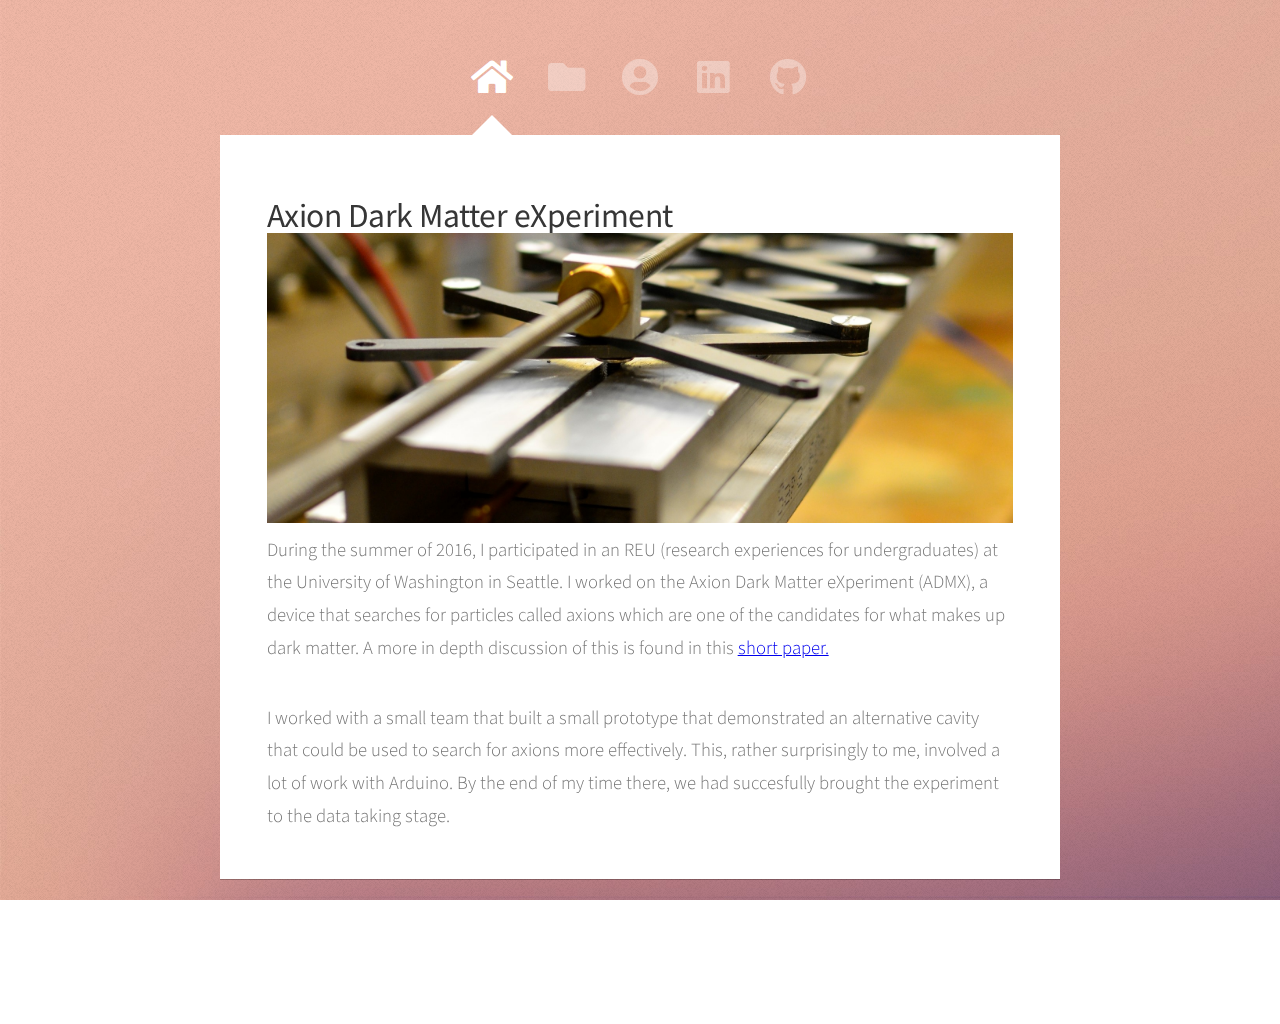
==== commit caec7f22: "deleted unused files" ====
--- a/admx.html
+++ b/admx.html
@@ -22,9 +22,8 @@
 						<a href="index.html#" class="icon solid fa-home"><span>Home</span></a>
 						<a href="index.html#work" class="icon solid fa-folder"><span>Work</span></a>
 						<a href="index.html#about" class="icon solid fa-user-circle"><span>About</span></a>
-						<a href="index.html#contact" class="icon solid fa-envelope"><span>Contact</span></a>
-						<a href="https://www.linkedin.com/in/samanthavalenteen/" class="icon brands fa-linkedin"><span>LinkedIn</span></a>
-						<a href="https://github.com/SamanthaValenteen" class="icon brands fa-github"><span>GitHub</span></a>
+						<a href="https://www.linkedin.com/in/samanthavalenteen/" target = "_blank" class="icon brands fa-linkedin"><span>LinkedIn</span></a>
+						<a href="https://github.com/SamanthaValenteen" target = "_blank" class="icon brands fa-github"><span>GitHub</span></a>
 					</nav>
 
 				<!-- Main -->
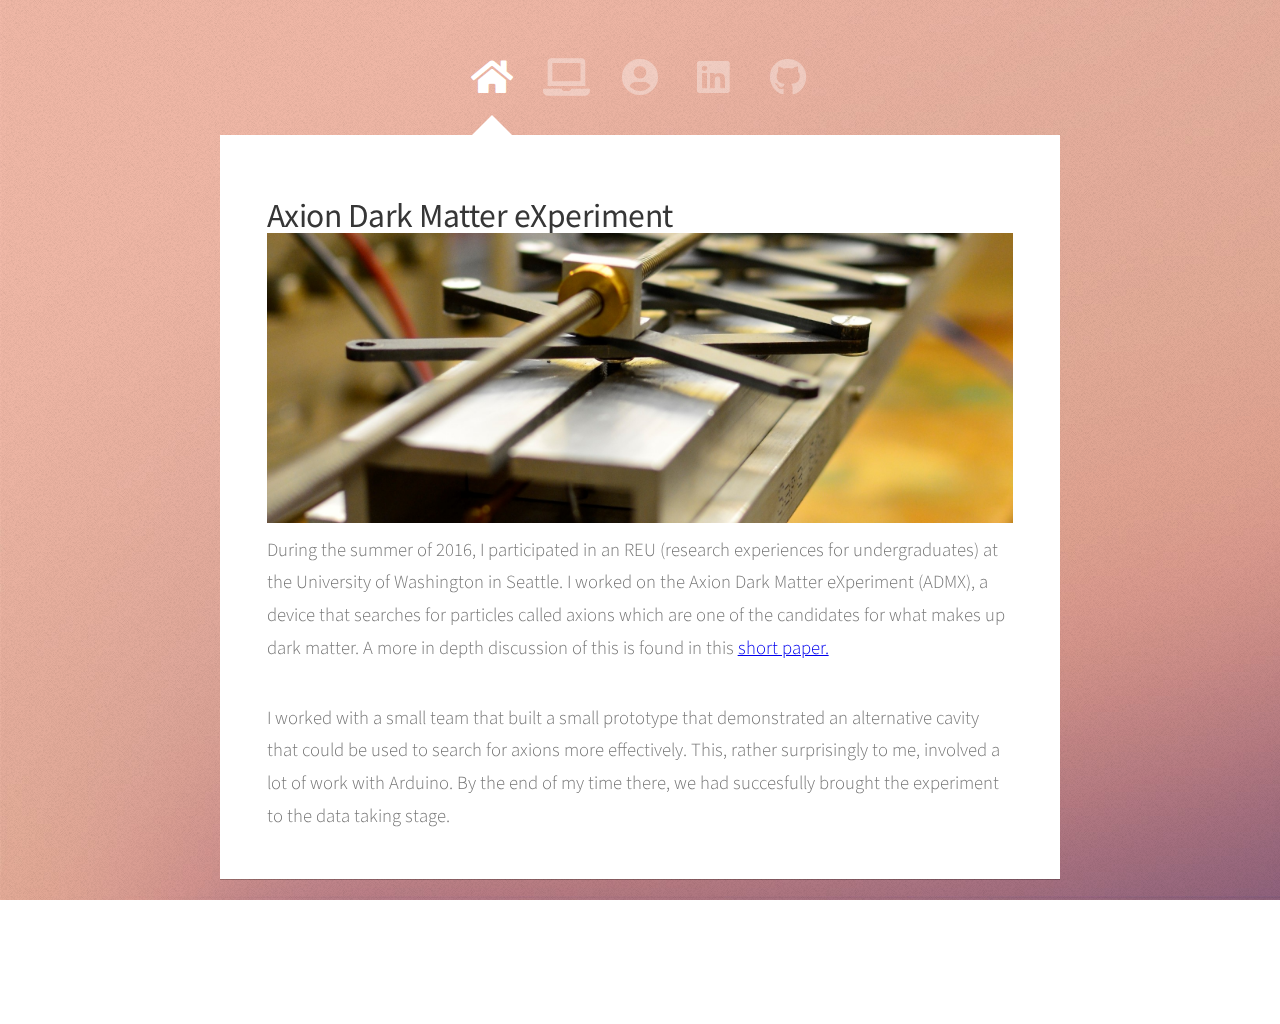
==== commit c62c2b24: "deleted unused files" ====
--- a/admx.html
+++ b/admx.html
@@ -20,7 +20,7 @@
 				<!-- Nav -->
 					<nav id="nav">
 						<a href="index.html#" class="icon solid fa-home"><span>Home</span></a>
-						<a href="index.html#work" class="icon solid fa-folder"><span>Work</span></a>
+						<a href="index.html#work" class="icon solid fa-laptop"><span>Work</span></a>
 						<a href="index.html#about" class="icon solid fa-user-circle"><span>About</span></a>
 						<a href="https://www.linkedin.com/in/samanthavalenteen/" target = "_blank" class="icon brands fa-linkedin"><span>LinkedIn</span></a>
 						<a href="https://github.com/SamanthaValenteen" target = "_blank" class="icon brands fa-github"><span>GitHub</span></a>
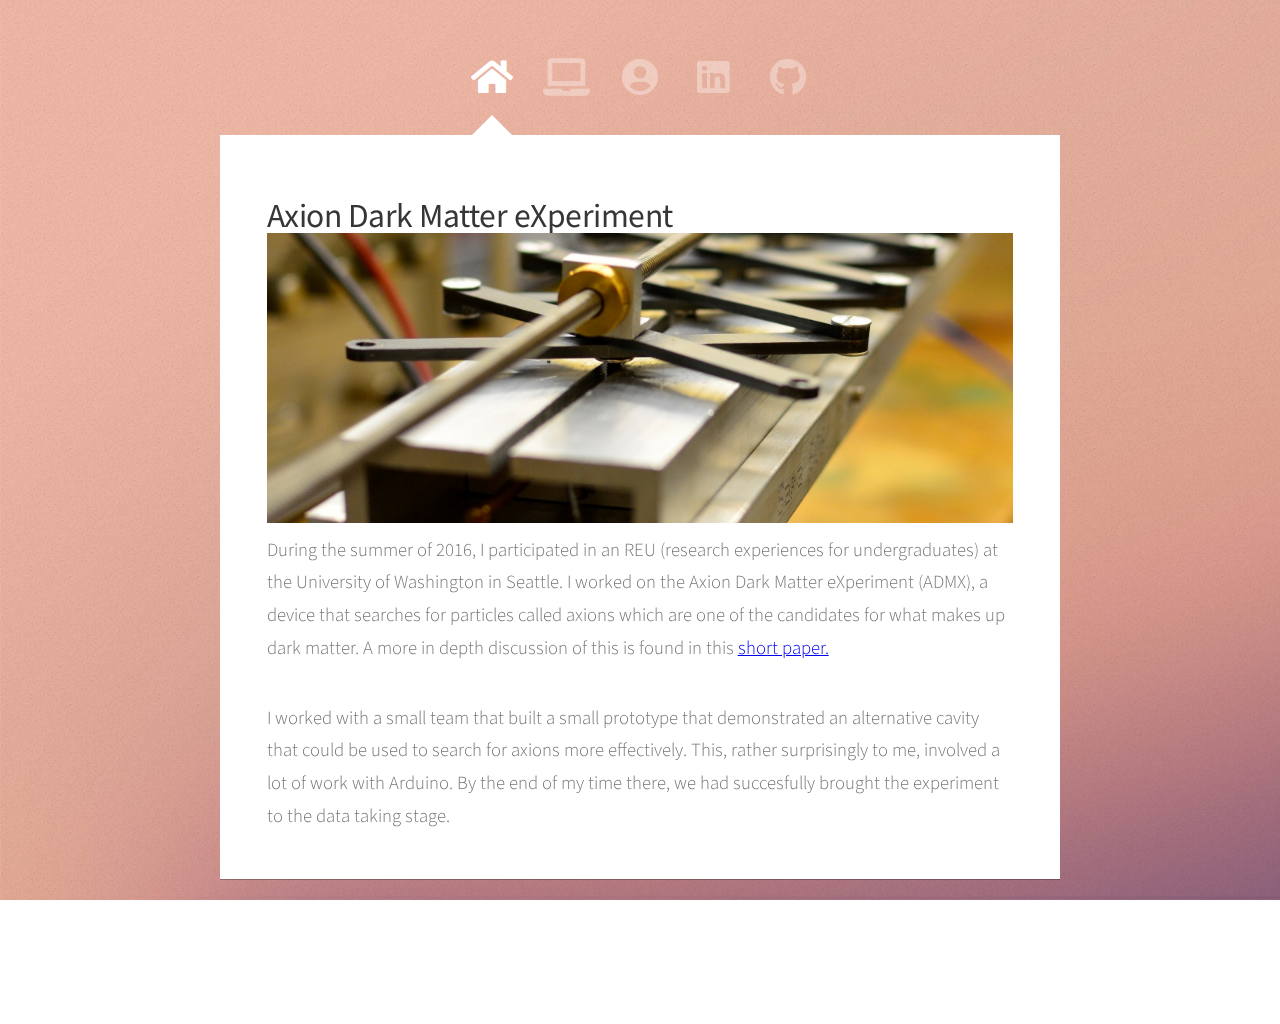
==== commit dc8c348a: "deleted unused files" ====
--- a/admx.html
+++ b/admx.html
@@ -21,7 +21,7 @@
 					<nav id="nav">
 						<a href="index.html#" class="icon solid fa-home"><span>Home</span></a>
 						<a href="index.html#work" class="icon solid fa-laptop"><span>Work</span></a>
-						<a href="index.html#about" class="icon solid fa-user-circle"><span>About</span></a>
+						<a href="index.html#about" class="icon solid fa-user-circle"><span>About/Contact</span></a>
 						<a href="https://www.linkedin.com/in/samanthavalenteen/" target = "_blank" class="icon brands fa-linkedin"><span>LinkedIn</span></a>
 						<a href="https://github.com/SamanthaValenteen" target = "_blank" class="icon brands fa-github"><span>GitHub</span></a>
 					</nav>
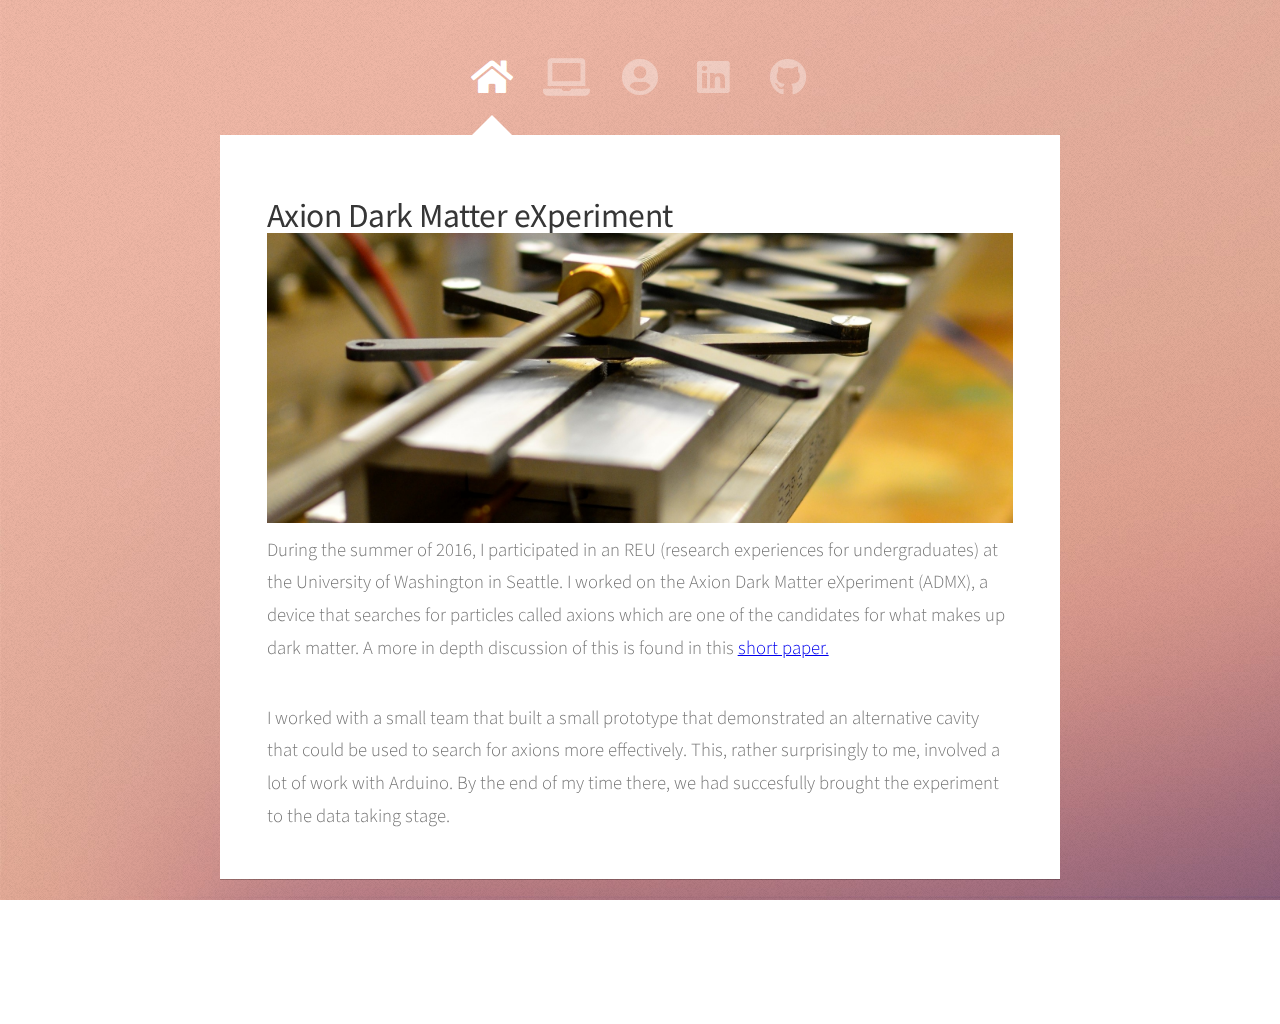
==== commit 76a0c4f9: "deleted unused files" ====
--- a/admx.html
+++ b/admx.html
@@ -21,7 +21,7 @@
 					<nav id="nav">
 						<a href="index.html#" class="icon solid fa-home"><span>Home</span></a>
 						<a href="index.html#work" class="icon solid fa-laptop"><span>Work</span></a>
-						<a href="index.html#about" class="icon solid fa-user-circle"><span>About/Contact</span></a>
+						<a href="index.html#about" class="icon solid fa-user-circle"><span>About</span></a>
 						<a href="https://www.linkedin.com/in/samanthavalenteen/" target = "_blank" class="icon brands fa-linkedin"><span>LinkedIn</span></a>
 						<a href="https://github.com/SamanthaValenteen" target = "_blank" class="icon brands fa-github"><span>GitHub</span></a>
 					</nav>
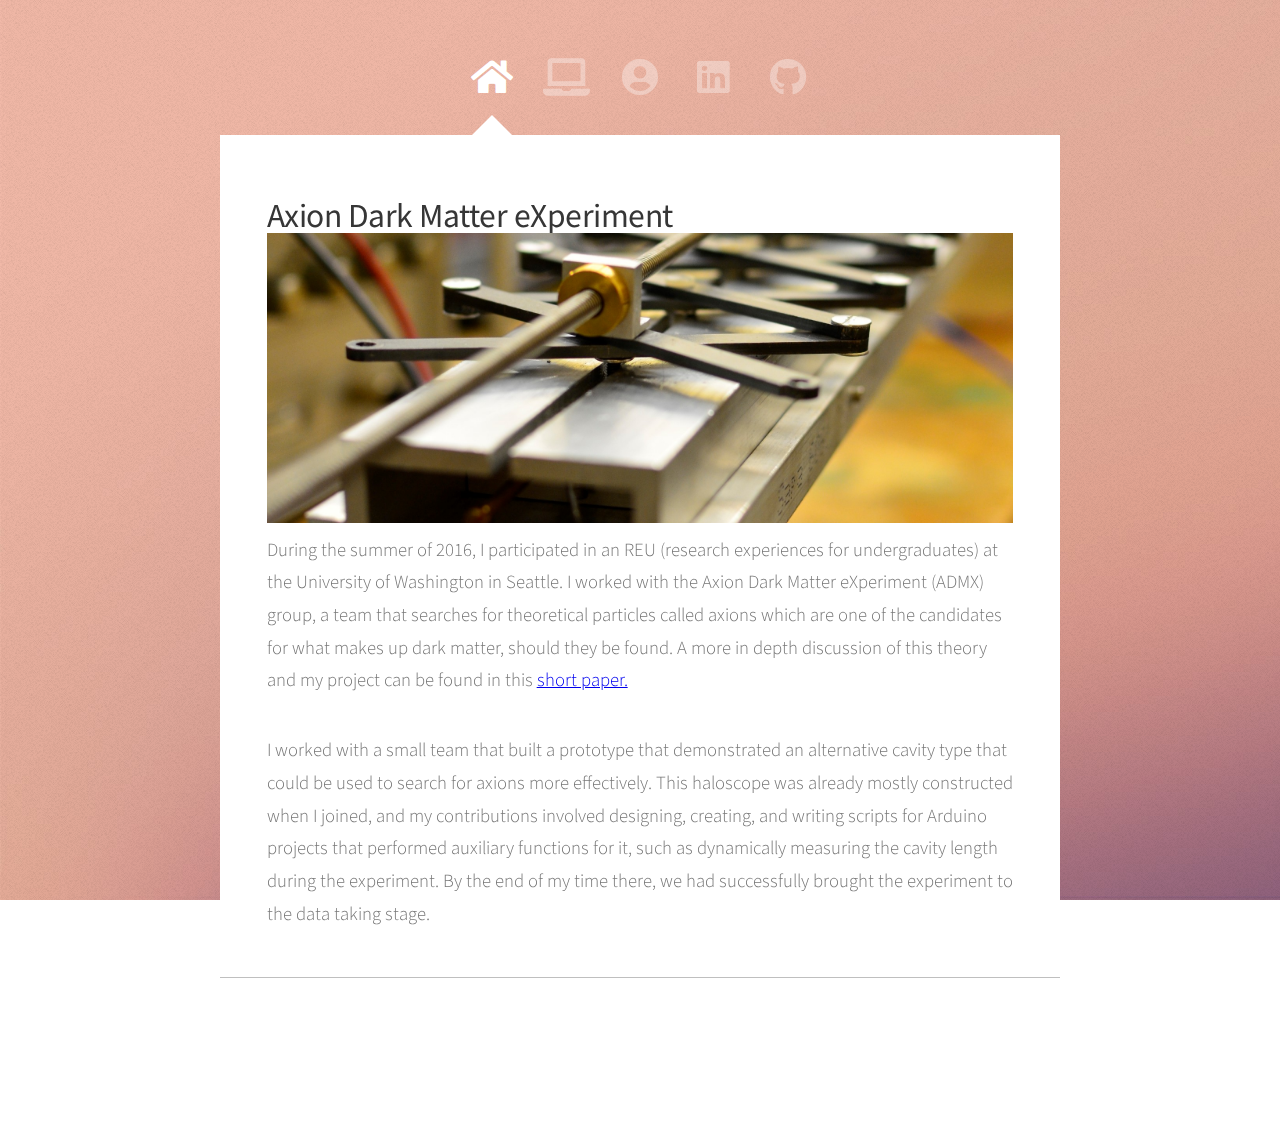
==== commit f2fc0b4c: "Updating written content." ====
--- a/admx.html
+++ b/admx.html
@@ -33,14 +33,16 @@
 							
 							<span class="image main"><img src="images/Etig_Fancy_scaled.jpg" alt="" /></span>
 							<p>During the summer of 2016, I participated in an REU (research experiences for undergraduates)
-								at the University of Washington in Seattle. I worked on the Axion Dark Matter eXperiment (ADMX),
-								a device that searches for particles called axions which are one of the candidates for what makes
-								up dark matter. A more in depth discussion of this is found in this
+								at the University of Washington in Seattle. I worked with the Axion Dark Matter eXperiment (ADMX) group,
+								a team that searches for theoretical particles called axions which are one of the candidates for what makes
+								up dark matter, should they be found. A more in depth discussion of this theory and my project can be found in this
 								<a href="documents/Electric_Tiger_Paper.pdf" target="_blank">short paper.</a> </p>
 							
-							<p>I worked with a small team that built a small prototype that demonstrated an alternative cavity
-								that could be used to search for axions more effectively. This, rather surprisingly to me,
-								involved a lot of work with Arduino. By the end of my time there, we had succesfully brought
+							<p>I worked with a small team that built a prototype that demonstrated an alternative cavity type
+								that could be used to search for axions more effectively. This haloscope was already mostly
+								constructed when I joined, and my contributions involved designing, creating, and writing scripts
+								for Arduino projects that performed auxiliary functions for it, such as dynamically measuring the
+								cavity length during the experiment. By the end of my time there, we had successfully brought
 								the experiment to the data taking stage.</p>
 							
 
